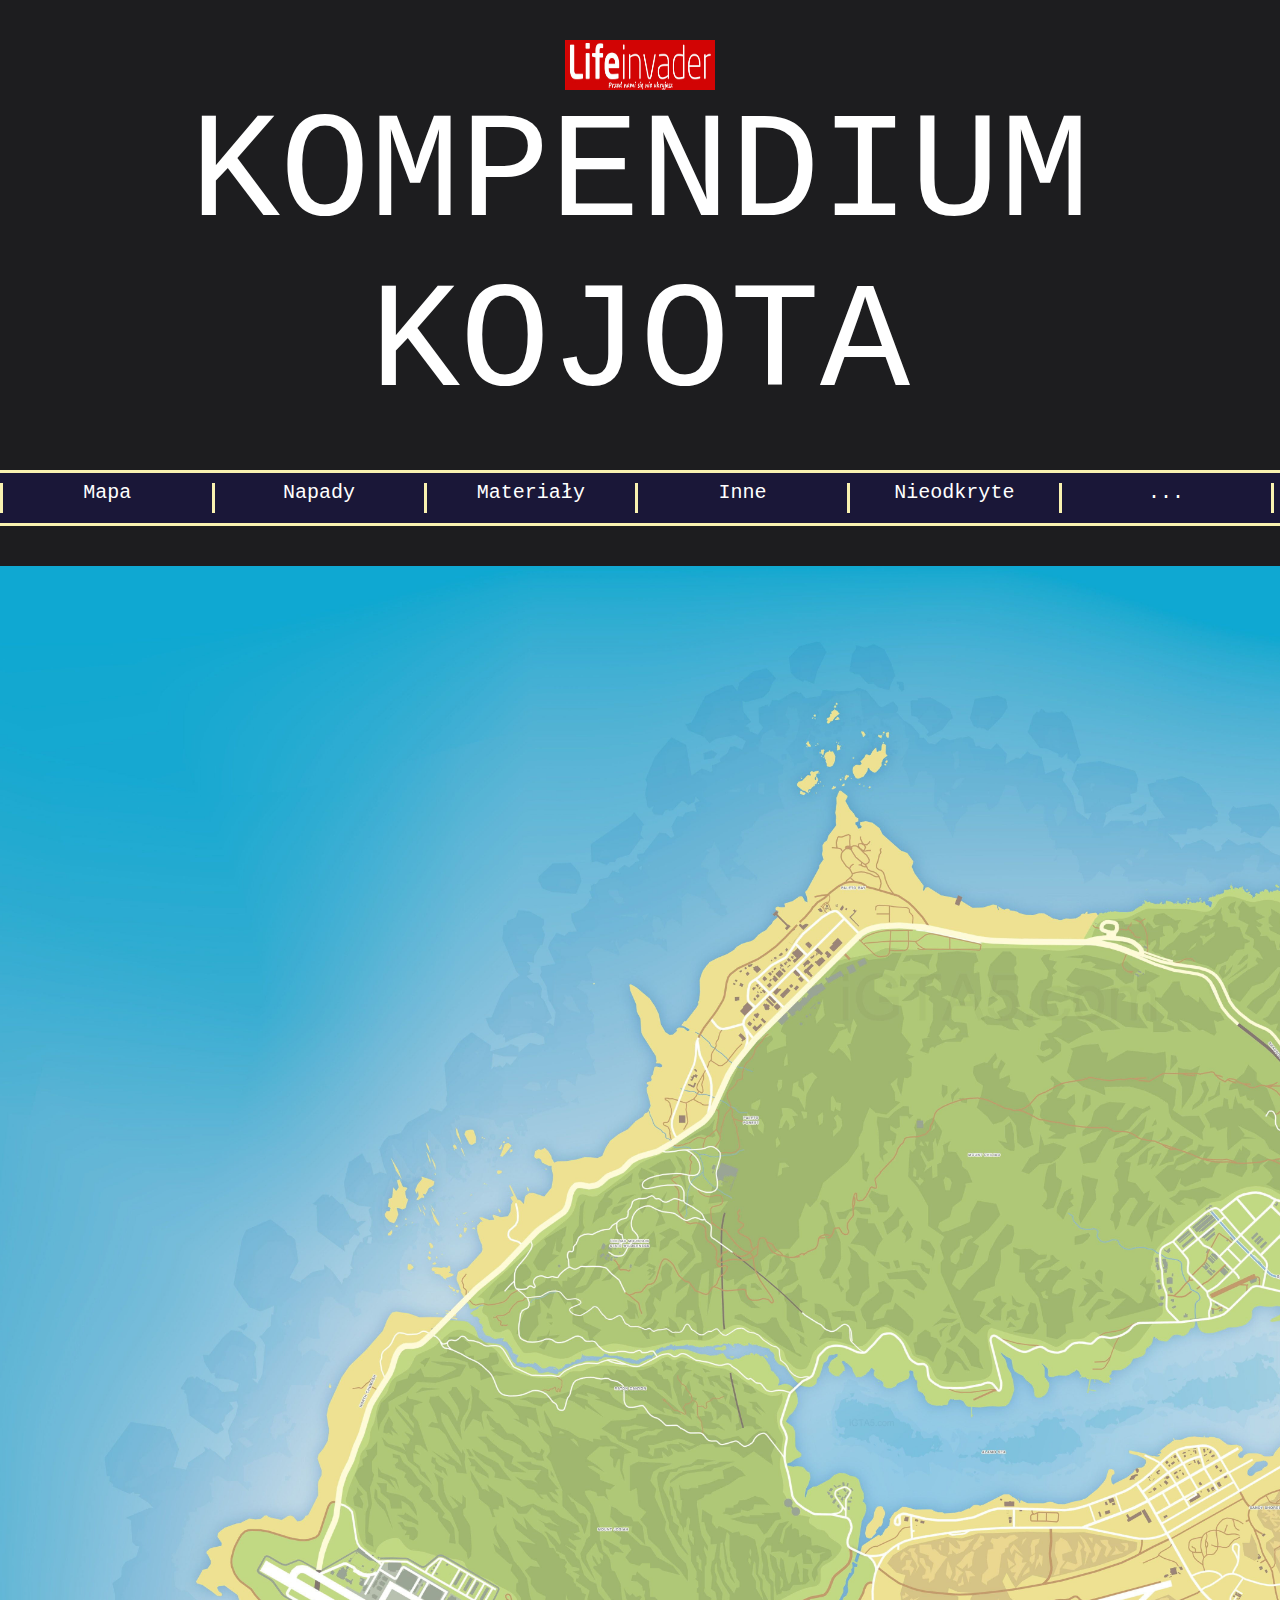
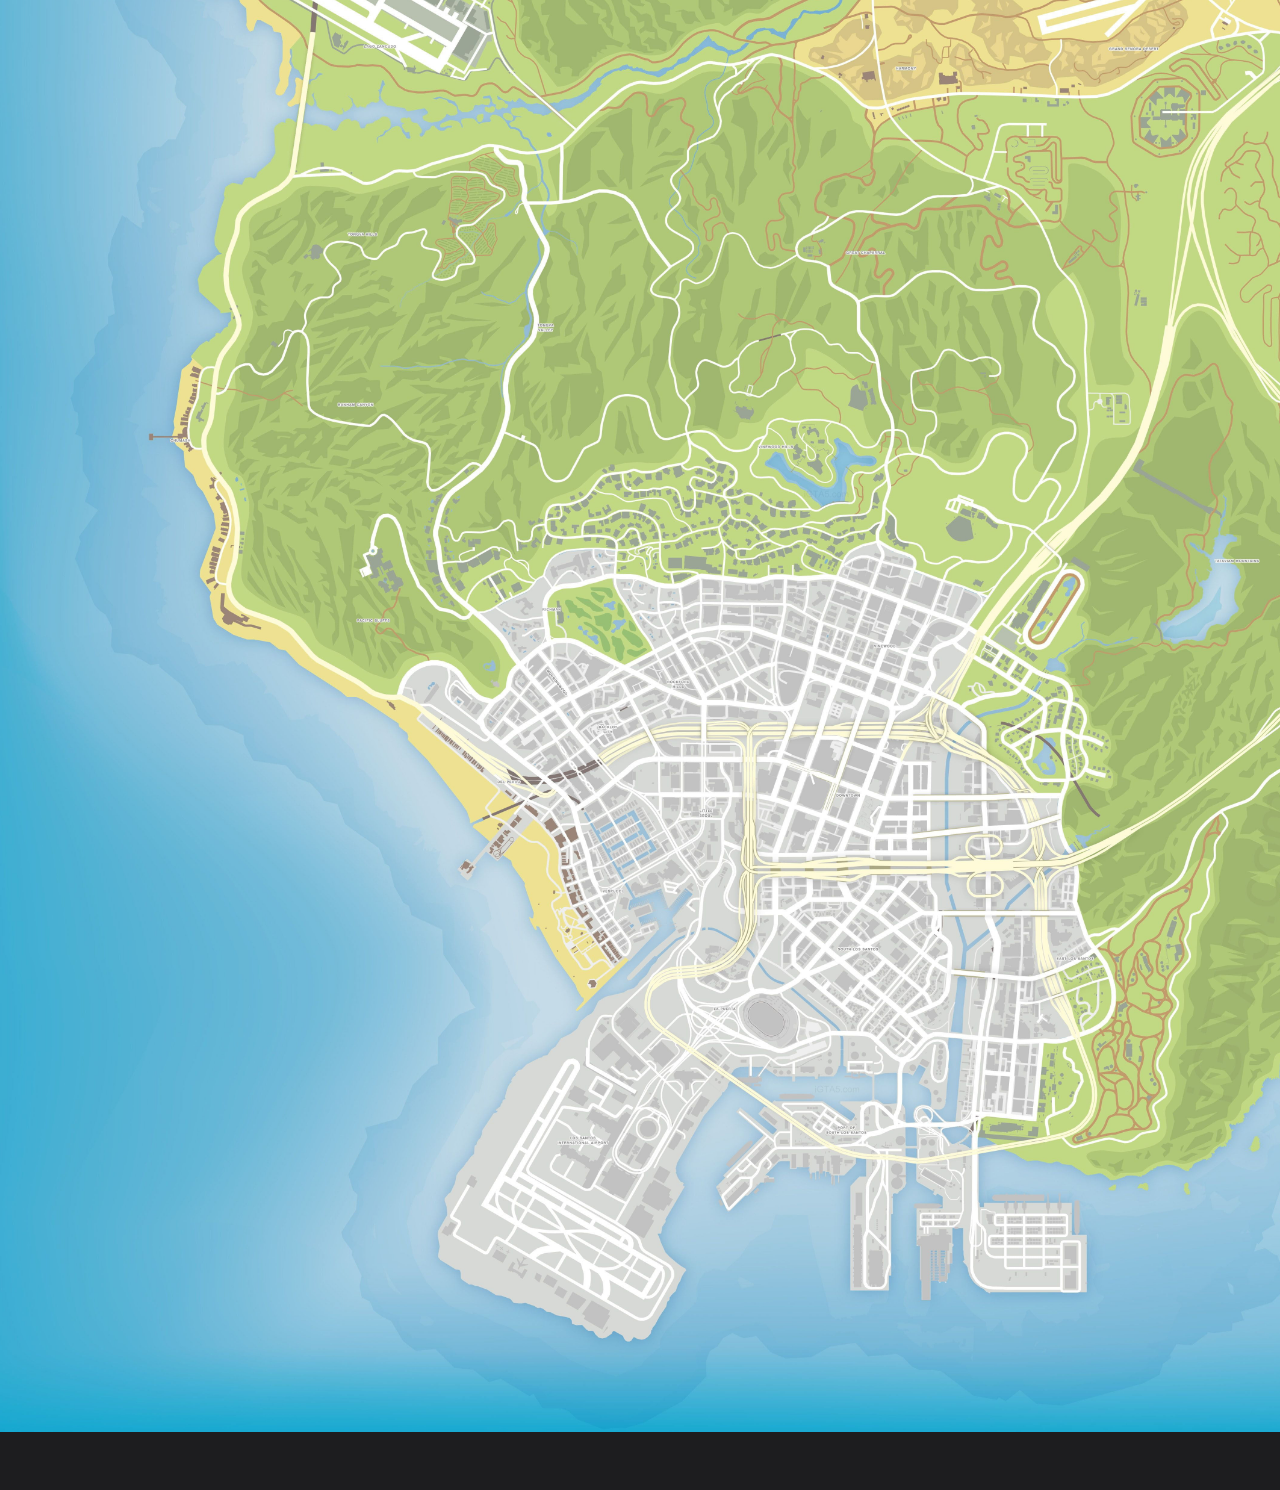
==== index.html @ 75f891d2 "v.0.1" ====
<html lang="pl">

<head>
  <meta charset="UTF-8">
  <meta name="5City-Map">
  <title>Polska Liga Klanowa</title>
  <link rel="stylesheet" href="styl.css" type="text/css" />
  <script src="script.js"></script>
  <link rel="icon" type="image/png" sizes="32x32" href="img/Logo.jpg">

<body>
  <div class="all">
    <div class="wstawka">
  <div class="logo"><img src="img/Logo.png" width="150" height="50"></img></div>
  <div class="logo">KOMPENDIUM KOJOTA</div>
</div>

<div class="naw">
  <ol>
    <li><a href="index.html">Mapa</a></li>
    <li><a href="Napady/index.html">Napady</a></li>
    <li><a href="Materiały/index.html">Materiały</a></li>
    <li><a href="Inne/index.html">Inne</a></li>
    <li><a href="Nieodkryte/index.html">Nieodkryte</a></li>
    <li><a href="wsparcie/index.html">...</a></li>
  </ol>
</div>
      <div class="mapa"><img src="img/GTAV.jpg" width="1864" height="2466"></img></div>
      <img style="position: relative; left: 1320px; bottom: 1160px" width="10" height="10" src="img/Kropka.png" alt="...">
  </div>
</body>

</html>
---- styl.css ----
body {
    width: 100%;
    background: #1d1d1f;
    font-family: monospace;
    font-size: 20px;
    margin: 0 !important;
    color: white;
}

.all {
    width: 100%;

}

.wstawka {
    width: 100%;
    padding: 40px 0;
}

.mapa {
    width: 2%;
    padding: 40px 0;
}

.logo {
    width: auto;
    font-size: 150px;
    margin-top: auto;
    margin-left: auto;
    text-align: center;
}

.naw {
    width: 100%;
    padding: 10px 0;
    height: 30px;
    background: #1a1738;
    border-top: 3px solid #f9f2b0;
    border-bottom: 3px solid #f9f2b0;
    text-align: center;
    display: flex;
    flex-wrap: wrap;
}

ol {
    padding: 0;
    margin: 0;
    list-style-type: none;
    font-size: 20px;
    height: 30px;
    line-height: 100%;
    width: 150%;
    display: inline-block;
}

ol a {
    text-decoration: none;
    display: block;
    color: white;
    width: 100%;
}

ol>li {
    float: left;
    width: 16.309%;
    height: 100%;
    border-right: 3px solid #f9f2b0;
}

ol>li:hover {
    background-color: #1e1579;
}

ol>li:first-child {
    border-left: 3px solid #f9f2b0;
}

.text {
    text-decoration: solid;
    margin: 100px;
    margin-left: 100px;
    margin-right: 100px;
    font-size: 25px;
    text-align: left;
}
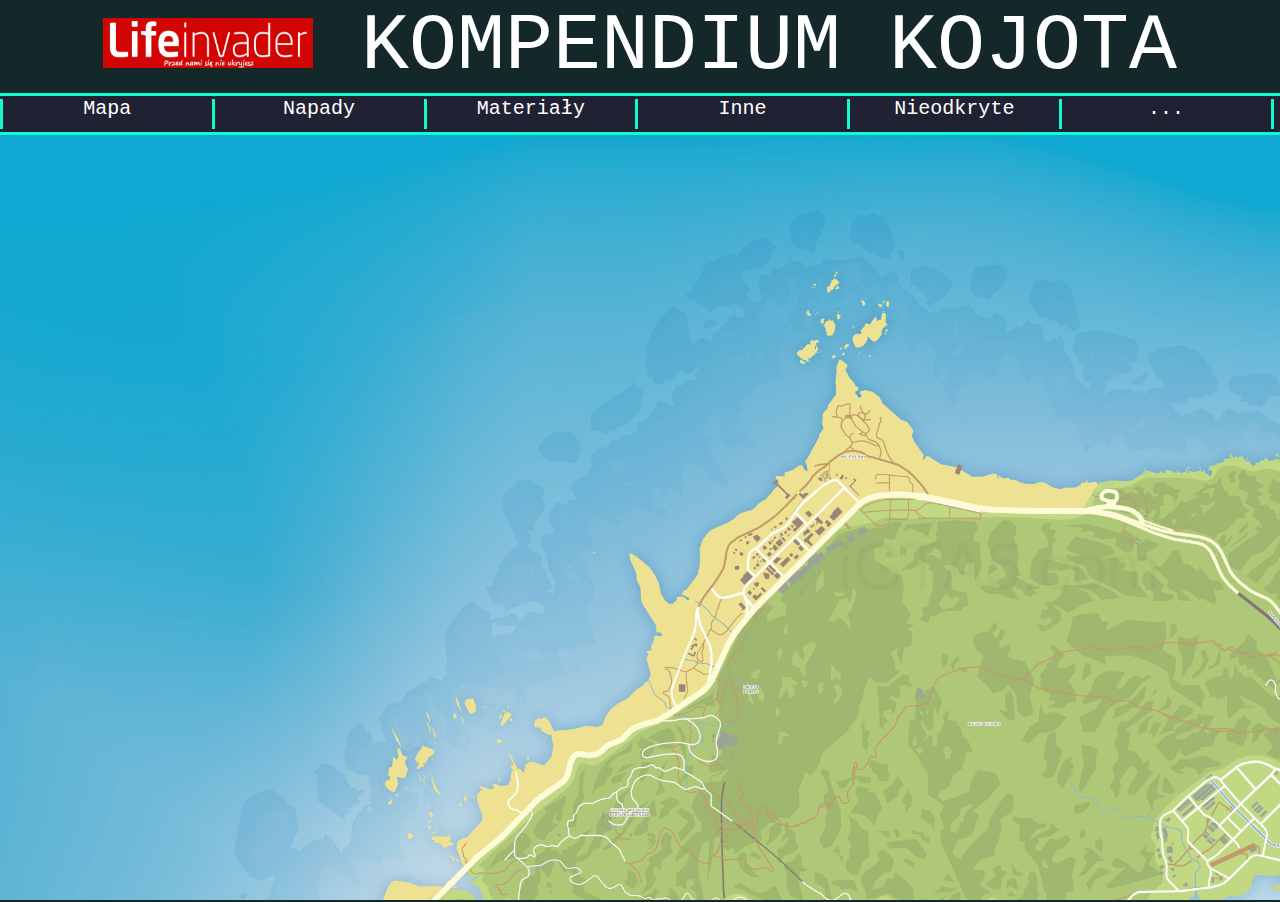
==== commit f83d1138: "kropka" ====
--- a/index.html
+++ b/index.html
@@ -3,7 +3,7 @@
 <head>
   <meta charset="UTF-8">
   <meta name="5City-Map">
-  <title>Polska Liga Klanowa</title>
+  <title>By Góra</title>
   <link rel="stylesheet" href="styl.css" type="text/css" />
   <script src="script.js"></script>
   <link rel="icon" type="image/png" sizes="32x32" href="img/Logo.jpg">
@@ -11,8 +11,7 @@
 <body>
   <div class="all">
     <div class="wstawka">
-  <div class="logo"><img src="img/Logo.png" width="150" height="50"></img></div>
-  <div class="logo">KOMPENDIUM KOJOTA</div>
+  <div class="logo"><img src="img/Logo.png" width="210" height="50"></img> KOMPENDIUM KOJOTA</div>
 </div>
 
 <div class="naw">
@@ -25,9 +24,18 @@
     <li><a href="wsparcie/index.html">...</a></li>
   </ol>
 </div>
-      <div class="mapa"><img src="img/GTAV.jpg" width="1864" height="2466"></img></div>
-      <img style="position: relative; left: 1320px; bottom: 1160px" width="10" height="10" src="img/Kropka.png" alt="...">
+<div class="scroll">
+      <div class="mapa">
+        <img src="img/GTAV.jpg" width="1864" height="2466"></img>
+      </div>
+      <div class="punkt" style="position: relative; left: 1320px; bottom: 1120px">
+          <img class="punkt" width="10" height="10" src="img/Kropka.png" alt="...">
+          <div class="visible">
+<div>Sell Domki</div>
+<img width="400" height="200" src="https://cdn.discordapp.com/attachments/1051936236996153495/1051936360568737852/image.png">
+          </div>    
   </div>
+</div>
 </body>
 
 </html>
--- a/styl.css
+++ b/styl.css
@@ -1,6 +1,6 @@
 body {
     width: 100%;
-    background: #1d1d1f;
+    background: #142729;
     font-family: monospace;
     font-size: 20px;
     margin: 0 !important;
@@ -14,17 +14,16 @@
 
 .wstawka {
     width: 100%;
-    padding: 40px 0;
+    padding: 1px 0;
 }
 
 .mapa {
     width: 2%;
-    padding: 40px 0;
 }
 
 .logo {
     width: auto;
-    font-size: 150px;
+    font-size: 80px;
     margin-top: auto;
     margin-left: auto;
     text-align: center;
@@ -32,11 +31,11 @@
 
 .naw {
     width: 100%;
-    padding: 10px 0;
+    padding: 3px 0;
     height: 30px;
-    background: #1a1738;
-    border-top: 3px solid #f9f2b0;
-    border-bottom: 3px solid #f9f2b0;
+    background: #202132;
+    border-top: 3px solid #11facd;
+    border-bottom: 3px solid #11facd;
     text-align: center;
     display: flex;
     flex-wrap: wrap;
@@ -64,7 +63,7 @@
     float: left;
     width: 16.309%;
     height: 100%;
-    border-right: 3px solid #f9f2b0;
+    border-right: 3px solid #11facd;
 }
 
 ol>li:hover {
@@ -72,7 +71,7 @@
 }
 
 ol>li:first-child {
-    border-left: 3px solid #f9f2b0;
+    border-left: 3px solid #11facd;
 }
 
 .text {
@@ -82,4 +81,36 @@
     margin-right: 100px;
     font-size: 25px;
     text-align: left;
+}
+
+.scroll {
+    overflow: hidden;
+    overflow-y: scroll;
+    height: 85%;
+}
+
+.punkt {
+position: relative;
+cursor: pointer;
+}
+
+.visible {
+position: absolute;
+top: -20;
+transform: translateX(-50%);
+background-color: #202132;
+color: #11facd;
+text-align: center;
+white-space: nowrap;
+padding: 4px 4px;
+border-radius: 7px;
+visibility: hidden;
+opacity: 0,01;
+transition: opacity 0.5s ease;
+}
+
+.punkt:hover .visible {
+    top: -100%;
+    visibility: visible;
+    opacity: 1;
 }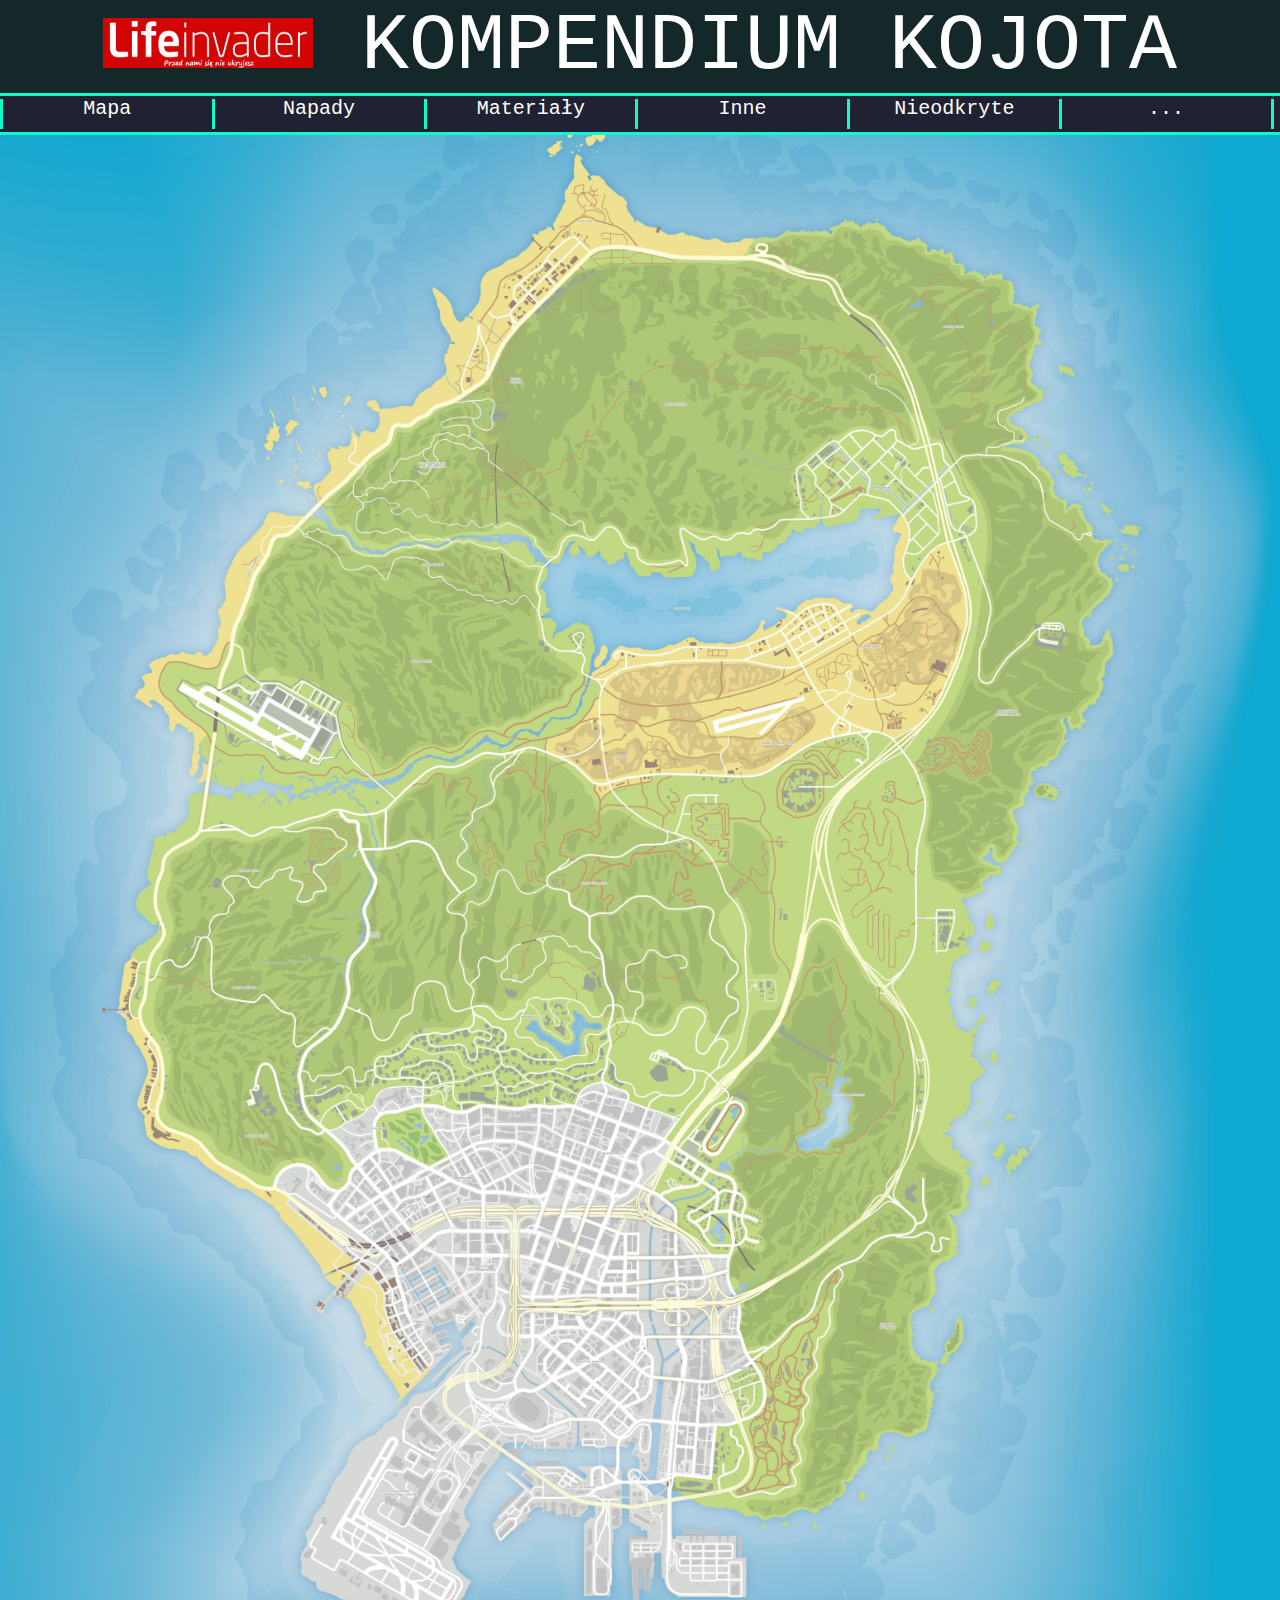
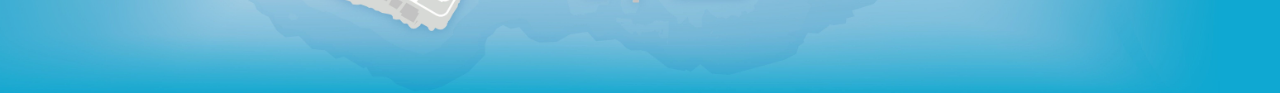
==== commit a8e08f2f: "Map_rot" ====
--- a/index.html
+++ b/index.html
@@ -5,11 +5,12 @@
   <meta name="5City-Map">
   <title>By Góra</title>
   <link rel="stylesheet" href="styl.css" type="text/css" />
-  <script src="script.js"></script>
+  <script src="script.js" defer></script>
   <link rel="icon" type="image/png" sizes="32x32" href="img/Logo.jpg">
 
 <body>
   <div class="all">
+    <div class="index">
     <div class="wstawka">
   <div class="logo"><img src="img/Logo.png" width="210" height="50"></img> KOMPENDIUM KOJOTA</div>
 </div>
@@ -24,18 +25,22 @@
     <li><a href="wsparcie/index.html">...</a></li>
   </ol>
 </div>
-<div class="scroll">
-      <div class="mapa">
-        <img src="img/GTAV.jpg" width="1864" height="2466"></img>
-      </div>
-      <div class="punkt" style="position: relative; left: 1320px; bottom: 1120px">
-          <img class="punkt" width="10" height="10" src="img/Kropka.png" alt="...">
+</div>
+  <div class="zoom" id="zoom">
+        <img src="img/GTAV.jpg" alt="zoom"></img>
+        <!-- <div class="punkt" style="position: relative; left: 1285px; bottom: 1252px">
+          <img class="punkt" width="5" height="5" src="img/Kropka.png" alt="...">
           <div class="visible">
-<div>Sell Domki</div>
-<img width="400" height="200" src="https://cdn.discordapp.com/attachments/1051936236996153495/1051936360568737852/image.png">
-          </div>    
-  </div>
+        <div>Sell Domki</div>
+        <img width="150" height="75" src="https://cdn.discordapp.com/attachments/1051936236996153495/1051936360568737852/image.png">
+        <div class="produkt">
+          <img class="ramka" src="img/Kodeina.png" width="30" height="30">
+          <div class="cena">  -300$</Div>
+        </div>
+          </div>     -->
 </div>
+</div>
+
 </body>
+</html>
 
-</html>
--- a/styl.css
+++ b/styl.css
@@ -12,13 +12,16 @@
 
 }
 
+.index {
+    z-index: 1;
+    position: fixed;
+    width: 100%;
+    background-color: #142729;
+}
+
 .wstawka {
     width: 100%;
     padding: 1px 0;
-}
-
-.mapa {
-    width: 2%;
 }
 
 .logo {
@@ -113,4 +116,39 @@
     top: -100%;
     visibility: visible;
     opacity: 1;
-}+}
+
+
+.zoom {
+    width: 100%;
+    height: 100%;
+    transform-origin: 0px 0px;
+    transform: scale(1) translate(0px, 0px);
+    cursor: grab;
+  }
+
+  div#zoom > img {
+    width: 100%;
+    height: auto;
+  }
+
+  .produkt {
+    padding-top: 5px;
+    display: flex;
+    text-align: center;
+  }
+
+  .ramka {
+    border-top: 1px solid #11facd;
+    border-left: 1px solid #11facd;
+    border-right: 1px solid #11facd;
+    border-bottom: 1px solid #11facd;
+    border-radius: 2px;
+  }
+
+  .cena {
+    padding-top: 5px;
+    padding-left: 5px;
+    size: 30px;
+    color: #ff0000;
+  }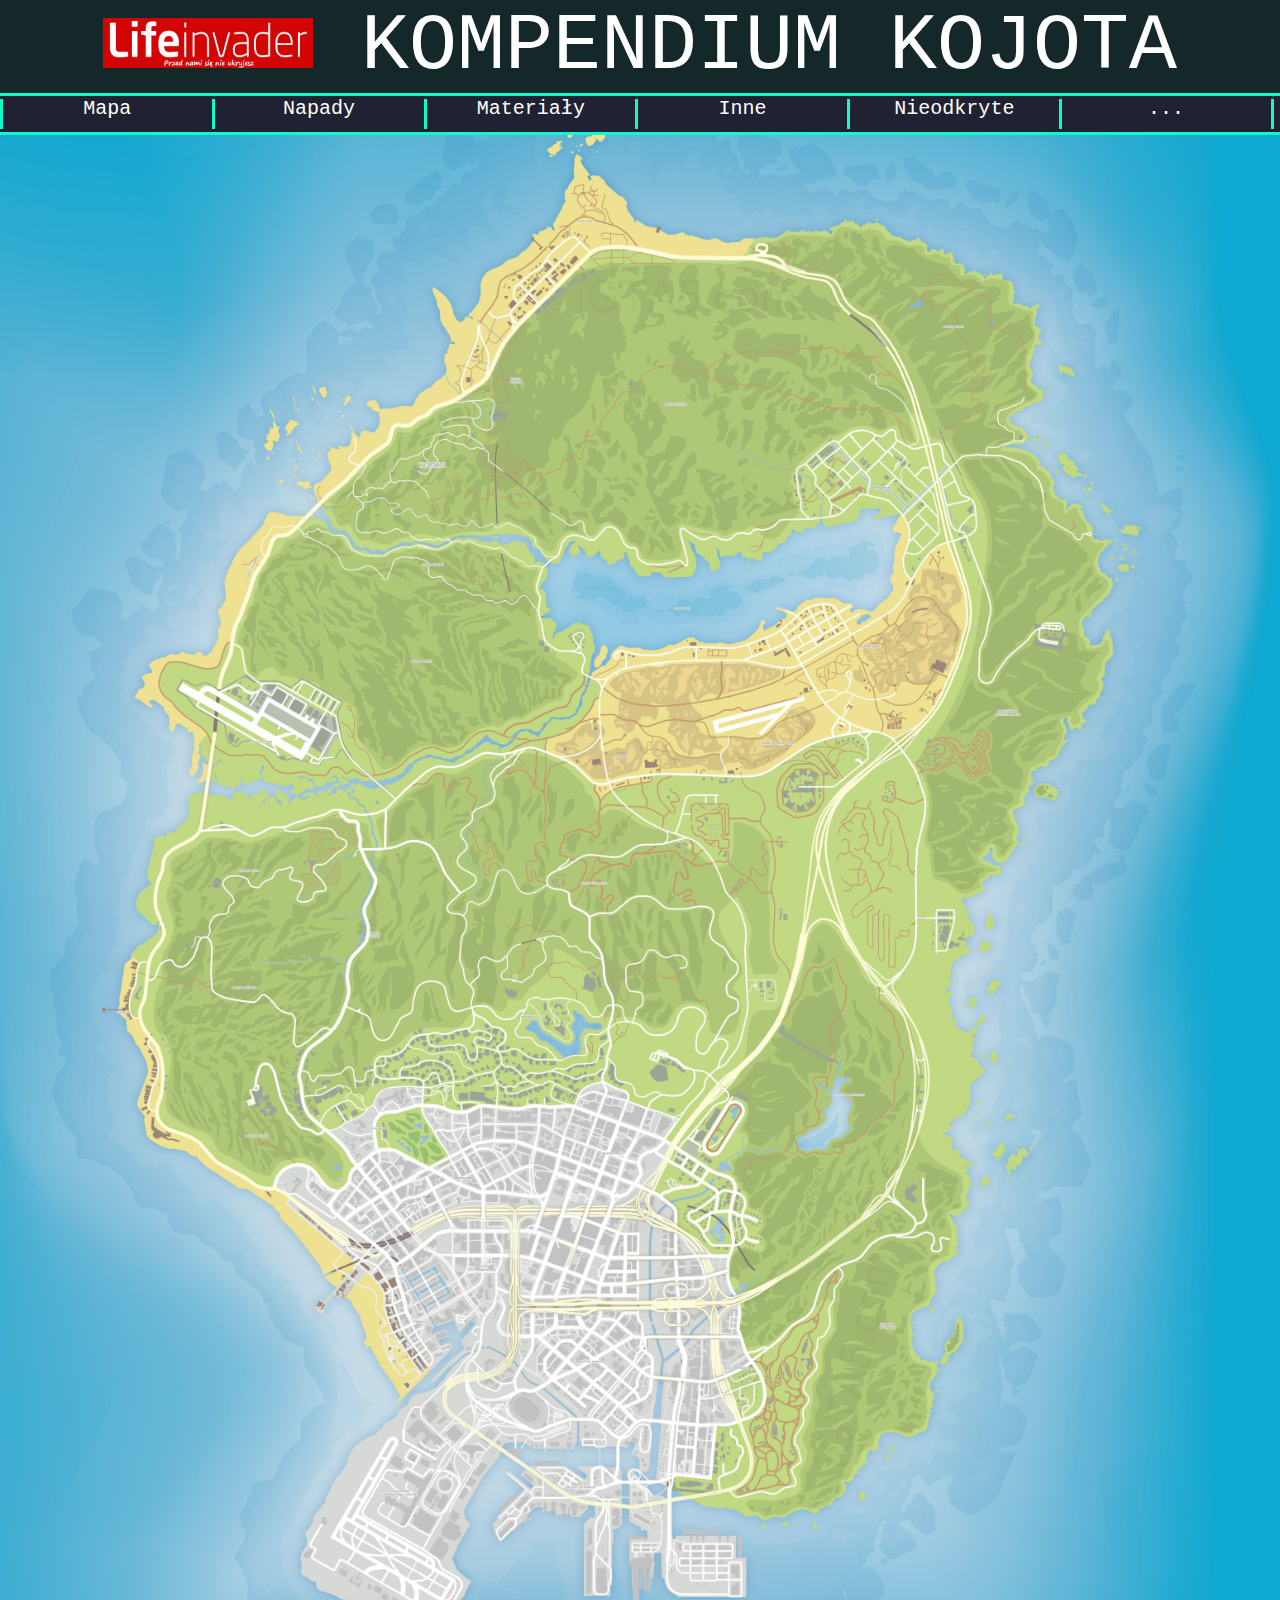
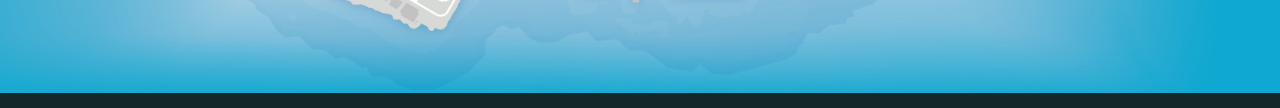
==== commit 4494f441: "Update index.html" ====
--- a/index.html
+++ b/index.html
@@ -28,17 +28,7 @@
 </div>
   <div class="zoom" id="zoom">
         <img src="img/GTAV.jpg" alt="zoom"></img>
-        <!-- <div class="punkt" style="position: relative; left: 1285px; bottom: 1252px">
-          <img class="punkt" width="5" height="5" src="img/Kropka.png" alt="...">
-          <div class="visible">
-        <div>Sell Domki</div>
-        <img width="150" height="75" src="https://cdn.discordapp.com/attachments/1051936236996153495/1051936360568737852/image.png">
-        <div class="produkt">
-          <img class="ramka" src="img/Kodeina.png" width="30" height="30">
-          <div class="cena">  -300$</Div>
-        </div>
-          </div>     -->
-</div>
+        <div class="blip" id="blip"></div>
 </div>
 
 </body>
